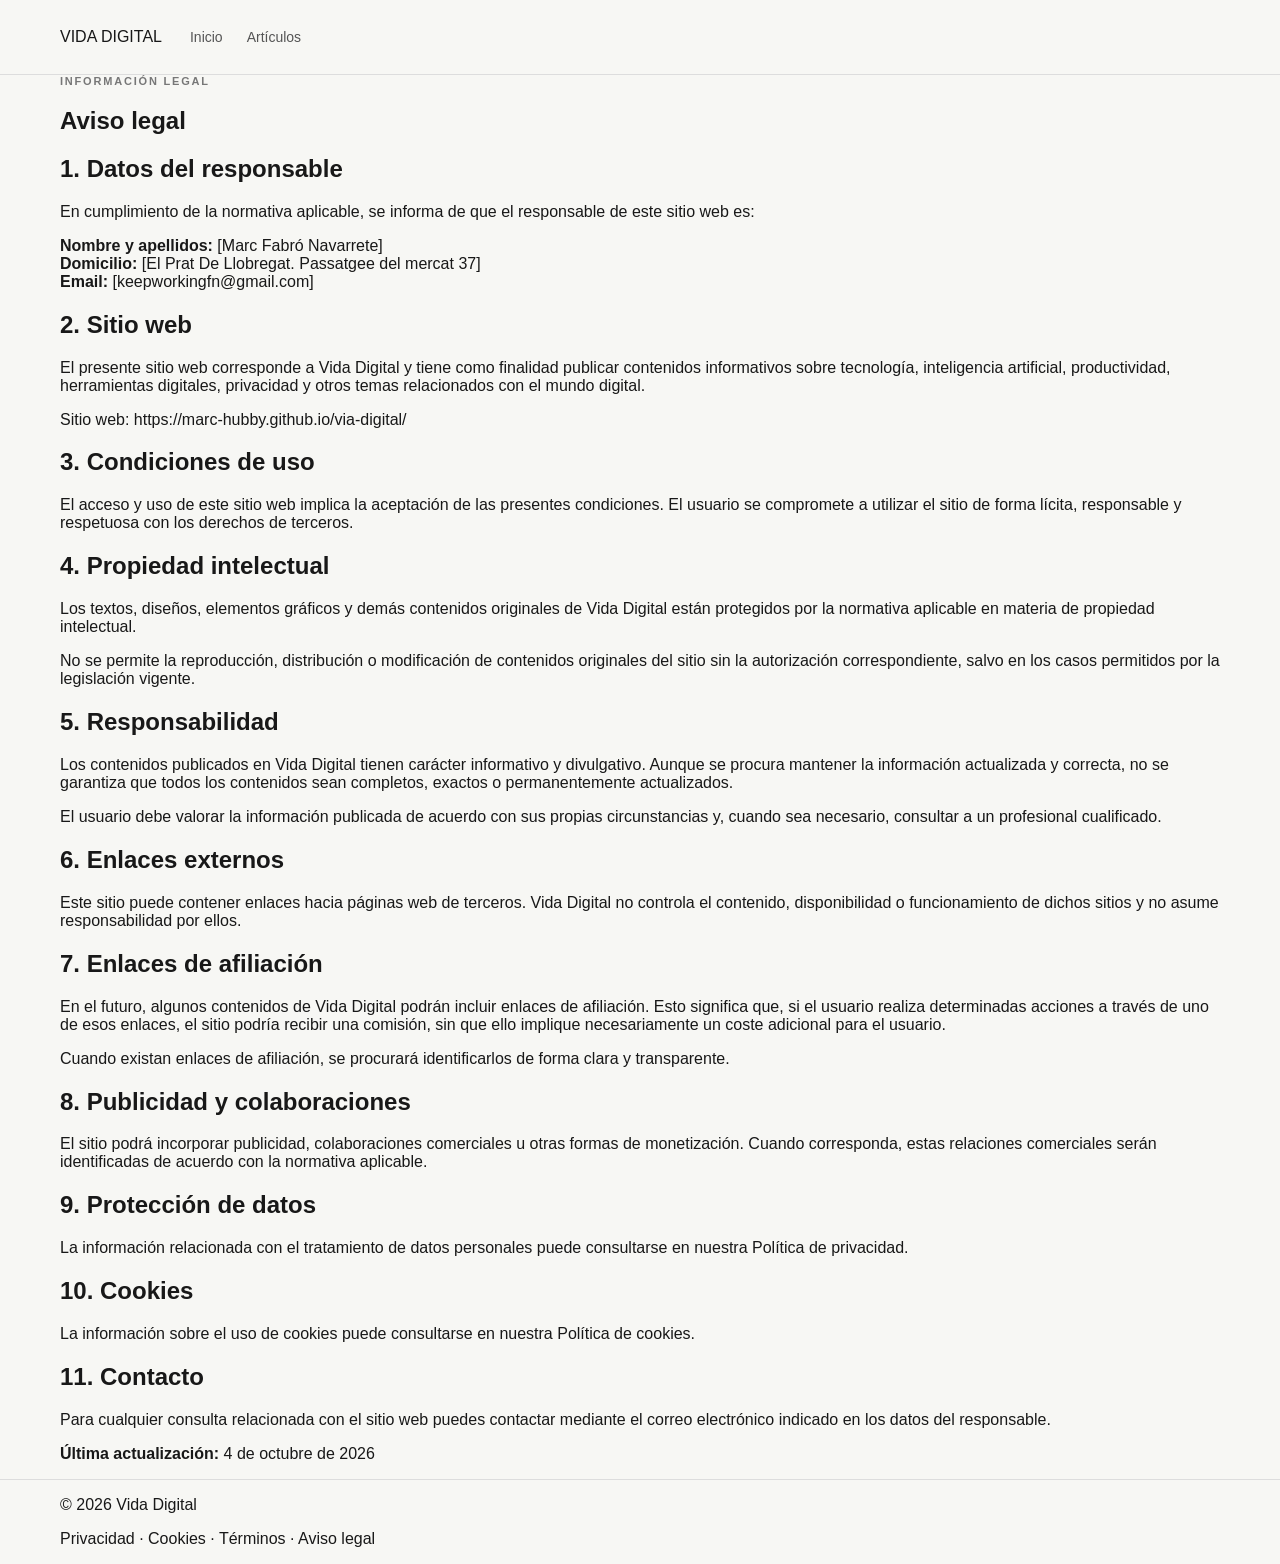
==== aviso-legal.html @ 733df55d "Create aviso-legal.html" ====
<!DOCTYPE html>
<html lang="es">
<head>
  <meta charset="UTF-8">
  <meta name="viewport" content="width=device-width, initial-scale=1.0">

  <title>Aviso legal | Vida Digital</title>

  <meta name="description" content="Aviso legal del sitio web Vida Digital.">

  <link rel="stylesheet" href="./styles.css?v=2">
</head>

<body>

<header class="site-header">
  <div class="wrap nav">
    <a class="brand" href="index.html">VIDA DIGITAL</a>

    <nav>
      <a href="index.html">Inicio</a>
      <a href="index.html#destacados">Artículos</a>
    </nav>
  </div>
</header>

<main>

  <article class="article wrap">

    <p class="eyebrow">INFORMACIÓN LEGAL</p>

    <h1>Aviso legal</h1>

    <h2>1. Datos del responsable</h2>

    <p>
      En cumplimiento de la normativa aplicable, se informa de que el responsable
      de este sitio web es:
    </p>

    <p>
      <strong>Nombre y apellidos:</strong> [Marc Fabró Navarrete]<br>
      <strong>Domicilio:</strong> [El Prat De Llobregat. Passatgee del mercat 37]<br>
      <strong>Email:</strong> [keepworkingfn@gmail.com]
    </p>

    <h2>2. Sitio web</h2>

    <p>
      El presente sitio web corresponde a Vida Digital y tiene como finalidad
      publicar contenidos informativos sobre tecnología, inteligencia artificial,
      productividad, herramientas digitales, privacidad y otros temas relacionados
      con el mundo digital.
    </p>

    <p>
      Sitio web:
      <a href="https://marc-hubby.github.io/via-digital/">
        https://marc-hubby.github.io/via-digital/
      </a>
    </p>

    <h2>3. Condiciones de uso</h2>

    <p>
      El acceso y uso de este sitio web implica la aceptación de las presentes
      condiciones. El usuario se compromete a utilizar el sitio de forma lícita,
      responsable y respetuosa con los derechos de terceros.
    </p>

    <h2>4. Propiedad intelectual</h2>

    <p>
      Los textos, diseños, elementos gráficos y demás contenidos originales de
      Vida Digital están protegidos por la normativa aplicable en materia de
      propiedad intelectual.
    </p>

    <p>
      No se permite la reproducción, distribución o modificación de contenidos
      originales del sitio sin la autorización correspondiente, salvo en los casos
      permitidos por la legislación vigente.
    </p>

    <h2>5. Responsabilidad</h2>

    <p>
      Los contenidos publicados en Vida Digital tienen carácter informativo y
      divulgativo. Aunque se procura mantener la información actualizada y
      correcta, no se garantiza que todos los contenidos sean completos,
      exactos o permanentemente actualizados.
    </p>

    <p>
      El usuario debe valorar la información publicada de acuerdo con sus propias
      circunstancias y, cuando sea necesario, consultar a un profesional
      cualificado.
    </p>

    <h2>6. Enlaces externos</h2>

    <p>
      Este sitio puede contener enlaces hacia páginas web de terceros.
      Vida Digital no controla el contenido, disponibilidad o funcionamiento
      de dichos sitios y no asume responsabilidad por ellos.
    </p>

    <h2>7. Enlaces de afiliación</h2>

    <p>
      En el futuro, algunos contenidos de Vida Digital podrán incluir enlaces de
      afiliación. Esto significa que, si el usuario realiza determinadas acciones
      a través de uno de esos enlaces, el sitio podría recibir una comisión,
      sin que ello implique necesariamente un coste adicional para el usuario.
    </p>

    <p>
      Cuando existan enlaces de afiliación, se procurará identificarlos de forma
      clara y transparente.
    </p>

    <h2>8. Publicidad y colaboraciones</h2>

    <p>
      El sitio podrá incorporar publicidad, colaboraciones comerciales u otras
      formas de monetización. Cuando corresponda, estas relaciones comerciales
      serán identificadas de acuerdo con la normativa aplicable.
    </p>

    <h2>9. Protección de datos</h2>

    <p>
      La información relacionada con el tratamiento de datos personales puede
      consultarse en nuestra
      <a href="privacy.html">Política de privacidad</a>.
    </p>

    <h2>10. Cookies</h2>

    <p>
      La información sobre el uso de cookies puede consultarse en nuestra
      <a href="cookies.html">Política de cookies</a>.
    </p>

    <h2>11. Contacto</h2>

    <p>
      Para cualquier consulta relacionada con el sitio web puedes contactar
      mediante el correo electrónico indicado en los datos del responsable.
    </p>

    <p>
      <strong>Última actualización:</strong> 4 de octubre de 2026
    </p>

  </article>

</main>

<footer class="site-footer">
  <div class="wrap">
    <p>© 2026 Vida Digital</p>
    <p>
      <a href="privacy.html">Privacidad</a> ·
      <a href="cookies.html">Cookies</a> ·
      <a href="terms.html">Términos</a> ·
      <a href="aviso-legal.html">Aviso legal</a>
    </p>
  </div>
</footer>

</body>
</html>
---- styles.css ----
*{box-sizing:border-box}html{scroll-behavior:smooth}body{margin:0;background:#f7f7f4;color:#181818;font-family:"DM Sans",sans-serif}a{text-decoration:none;color:inherit}.wrap{width:min(1160px,92%);margin:auto}header{position:sticky;top:0;z-index:20;background:#f7f7f4ee;backdrop-filter:blur(12px);border-bottom:1px solid #ddd}.nav{height:74px;display:flex;align-items:center;gap:28px}.logo{font:700 20px "Space Grotesk";display:flex;align-items:center;gap:9px;margin-right:auto}.logo b{display:grid;place-items:center;width:30px;height:30px;background:#171717;color:#fff;border-radius:9px}.nav nav{display:flex;gap:24px;font-size:14px;color:#555}.nav nav a:hover{color:#000}.menu{display:none;border:0;background:none;font-size:24px}.hero{padding:88px 0 75px;background:linear-gradient(135deg,#f7f7f4 54%,#e7e4da 54%)}.hero-grid{display:grid;grid-template-columns:1.1fr .8fr;gap:80px;align-items:center}.eyebrow{font-size:11px;letter-spacing:1.8px;font-weight:700;color:#777;margin:0 0 12px}.hero h1{font:700 clamp(45px,6vw,78px)/.95 "Space Grotesk";letter-spacing:-3px;margin:0 0 25px}.hero h1 i{font-style:normal;color:#777}.lead{font-size:18px;line-height:1.65;color:#5e5e5e;max-width:620px}.actions{display:flex;gap:10px;margin:30px 0}.btn{border:0;border-radius:10px;padding:14px 18px;font-weight:700;cursor:pointer;display:inline-flex;justify-content:center}.dark{background:#171717;color:#fff}.light{border:1px solid #cfcfc8;background:transparent}.proof{font-size:12px;color:#777}.hero-story{background:#171717;color:#fff;border-radius:24px;padding:28px;min-height:420px;display:flex;flex-direction:column;box-shadow:0 25px 60px #0002}.muted{font-size:10px;letter-spacing:1px;color:#888;display:flex;justify-content:space-between}.sphere{width:145px;height:145px;border-radius:50%;display:grid;place-items:center;font-size:58px;margin:42px auto 25px;background:radial-gradient(circle at 35% 30%,#fff,#aaa 28%,#333 70%);color:#111}.hero-story small,.card-body small,.small small,.cards small{font-size:10px;letter-spacing:1.4px;font-weight:700;color:#888}.hero-story h2{font:600 29px/1.08 "Space Grotesk";margin:10px 0}.hero-story p{color:#aaa;line-height:1.5}.hero-story a{margin-top:auto;font-weight:700;font-size:14px}.ticker{background:#171717;color:#fff}.ticker-in{height:50px;display:flex;align-items:center;gap:28px;overflow:hidden;white-space:nowrap;font-size:12px}.ticker-in b{color:#aaa}.section{padding:90px 0}.head{display:flex;justify-content:space-between;align-items:end;margin-bottom:32px}.head h2{font:600 40px "Space Grotesk";letter-spacing:-1.5px;margin:0}.head>a{font-size:13px;font-weight:700}.featured{display:grid;grid-template-columns:1.25fr .75fr;gap:22px}.main-card{background:#fff;border:1px solid #e1e1da;border-radius:20px;overflow:hidden}.visual{height:300px;display:grid;place-items:center}.ai{background:linear-gradient(135deg,#d8d6ff,#8986c5)}.visual b{font:700 105px "Space Grotesk";color:#fff8}.pad{padding:25px}.pad h3{font:600 31px/1.1 "Space Grotesk";margin:9px 0}.pad p{color:#666;line-height:1.55}.pad a,.money-box a,.split a{font-size:14px;font-weight:700}.stack{display:flex;flex-direction:column;gap:12px}.small{background:#fff;border:1px solid #e1e1da;border-radius:15px;padding:15px;display:flex;gap:15px;align-items:center}.thumb{width:80px;height:80px;border-radius:12px;display:grid;place-items:center;font:700 33px "Space Grotesk";flex:none}.money{background:#dcebd8}.privacy{background:#dfe9ef}.focus{background:#eee4d8}.small h3{font:600 17px/1.2 "Space Grotesk";margin:7px 0}.small a{font-size:11px;color:#777}.dark-section{background:#171717;color:#fff;padding:85px 0}.dark-section .head h2{color:#fff}.cards{display:grid;grid-template-columns:repeat(3,1fr);gap:15px}.cards article{border:1px solid #333;border-radius:16px;padding:25px;min-height:265px}.cards em{font:700 34px "Space Grotesk";color:#555;display:block;font-style:normal}.cards h3{font:600 23px/1.15 "Space Grotesk"}.cards p{color:#999;line-height:1.5}.money-grid{display:grid;grid-template-columns:1fr 1fr;gap:50px}.money-box{background:#e6efdf;border-radius:22px;padding:40px}.money-box>b{font:700 70px "Space Grotesk"}.money-box h3{font:600 31px "Space Grotesk"}.money-box p{color:#5c6258;line-height:1.6}.list{border-top:1px solid #ddd}.list article{display:flex;gap:20px;padding:22px 0;border-bottom:1px solid #ddd;font-weight:600}.list article>b{color:#999}.list small{display:block;color:#999;margin-top:6px;font-weight:400}.tools{background:#e9e7df;padding:80px 0}.badge{font-size:10px;background:#171717;color:#fff;border-radius:20px;padding:7px 10px}.tool-grid{display:grid;grid-template-columns:repeat(3,1fr);gap:15px}.tool-grid article{background:#fff;border:1px solid #ddd;border-radius:17px;padding:25px}.tool-grid article>span{width:45px;height:45px;border-radius:11px;background:#171717;color:#fff;display:grid;place-items:center;font-size:21px}.tool-grid h3{font:600 21px "Space Grotesk"}.tool-grid p{color:#666;line-height:1.5}.tool-grid button{border:0;background:none;padding:0;font-weight:700;cursor:pointer}.tool-grid output{display:block;color:#666;font-size:12px;margin-top:10px}.split{display:grid;grid-template-columns:1.2fr .8fr;gap:100px;align-items:center}.split h2{font:600 43px/1 "Space Grotesk";letter-spacing:-1.5px}.split p{color:#666;line-height:1.6}.steps{border-left:1px solid #ccc;padding-left:30px;display:grid;gap:22px}.steps b{font:700 28px "Space Grotesk";color:#aaa}.steps span{font:600 14px "DM Sans";color:#222;margin-left:15px}.newsletter{background:#d8e5cf;padding:70px 0}.news-grid{display:grid;grid-template-columns:1fr 1fr;gap:60px;align-items:center}.newsletter h2{font:600 40px "Space Grotesk";margin:0 0 10px}.newsletter p{color:#5e665a}.newsletter form{display:grid;grid-template-columns:1fr auto;gap:8px}.newsletter input,.search{border:1px solid #c8c8c0;background:#fff;border-radius:10px;padding:14px;font:14px "DM Sans";outline:none}.newsletter small{grid-column:1/-1;color:#70776a}.categories{display:grid;grid-template-columns:repeat(4,1fr);gap:12px}.categories a{background:#fff;border:1px solid #e0e0da;border-radius:15px;padding:22px;display:block}.categories a:first-letter{font-size:22px}.categories b{display:block;font:600 17px "Space Grotesk";margin-top:25px}.categories small{color:#777;display:block;margin-top:6px}.search{width:240px}footer{border-top:1px solid #ddd}.footer{display:grid;grid-template-columns:2fr 1fr 1fr;gap:60px;padding:60px 0 35px}.footer>div{display:flex;flex-direction:column;gap:9px}.footer .logo{margin:0}.footer p,.footer a:not(.logo){color:#777;font-size:13px}.copy{border-top:1px solid #ddd;padding:20px 0 30px;color:#999;font-size:11px}.modal{display:none;position:fixed;inset:0;background:#0008;z-index:50;place-items:center}.modal.open{display:grid}.modal-box{position:relative;background:#fff;border-radius:20px;padding:30px;width:min(430px,90%)}.modal-box>button{position:absolute;right:15px;top:10px;border:0;background:none;font-size:25px;cursor:pointer}.modal-box label{display:block;font-size:13px;font-weight:700;margin:15px 0}.modal-box input{display:block;width:100%;margin-top:6px;padding:12px;border:1px solid #ddd;border-radius:8px}.modal-box #result{font:700 25px "Space Grotesk";margin-top:20px}.toast{position:fixed;right:20px;bottom:20px;background:#171717;color:#fff;padding:13px 17px;border-radius:10px;transform:translateY(100px);transition:.25s;z-index:60}.toast.show{transform:none}@media(max-width:850px){.nav nav{display:none}.nav nav.open{display:flex;position:absolute;top:74px;left:0;right:0;background:#f7f7f4;flex-direction:column;padding:20px}.menu{display:block}.hero-grid,.featured,.money-grid,.split,.news-grid{grid-template-columns:1fr;gap:35px}.cards,.tool-grid{grid-template-columns:1fr}.categories{grid-template-columns:1fr 1fr}.hero{padding-top:55px}.footer{grid-template-columns:1fr 1fr}.head h2{font-size:32px}}@media(max-width:540px){.hero h1{font-size:47px}.section{padding:65px 0}.categories,.footer{grid-template-columns:1fr}.newsletter form{grid-template-columns:1fr}.newsletter small{grid-column:auto}.head{align-items:start;gap:18px;flex-direction:column}.search{width:100%}.actions{flex-wrap:wrap}.hero-story{min-height:380px}}


/* v2: recursos, cookies y pequeños detalles de conversión */
.section-intro{max-width:680px;color:var(--muted);margin-top:8px}.resource-grid{display:grid;grid-template-columns:repeat(3,1fr);gap:18px}.resource{border:1px solid #e8e8e8;border-radius:20px;padding:22px;display:flex;gap:16px;background:#fff}.resource>span{font-size:28px}.resource h3{margin:6px 0 8px}.resource p{color:var(--muted);margin:0 0 14px}.resource a{font-weight:700}.cookie-banner{position:fixed;left:20px;right:20px;bottom:20px;z-index:50;background:#111;color:#fff;border-radius:18px;padding:18px 20px;display:flex;align-items:center;justify-content:space-between;gap:20px;box-shadow:0 15px 50px rgba(0,0,0,.22)}.cookie-banner p{margin:5px 0 0;color:#cfcfcf;max-width:760px;font-size:14px}.cookie-actions{display:flex;gap:10px;flex-shrink:0}.cookie-banner .light{background:#fff;color:#111}@media(max-width:800px){.resource-grid{grid-template-columns:1fr}.cookie-banner{flex-direction:column;align-items:flex-start}.cookie-actions{width:100%}.cookie-actions button{flex:1}}
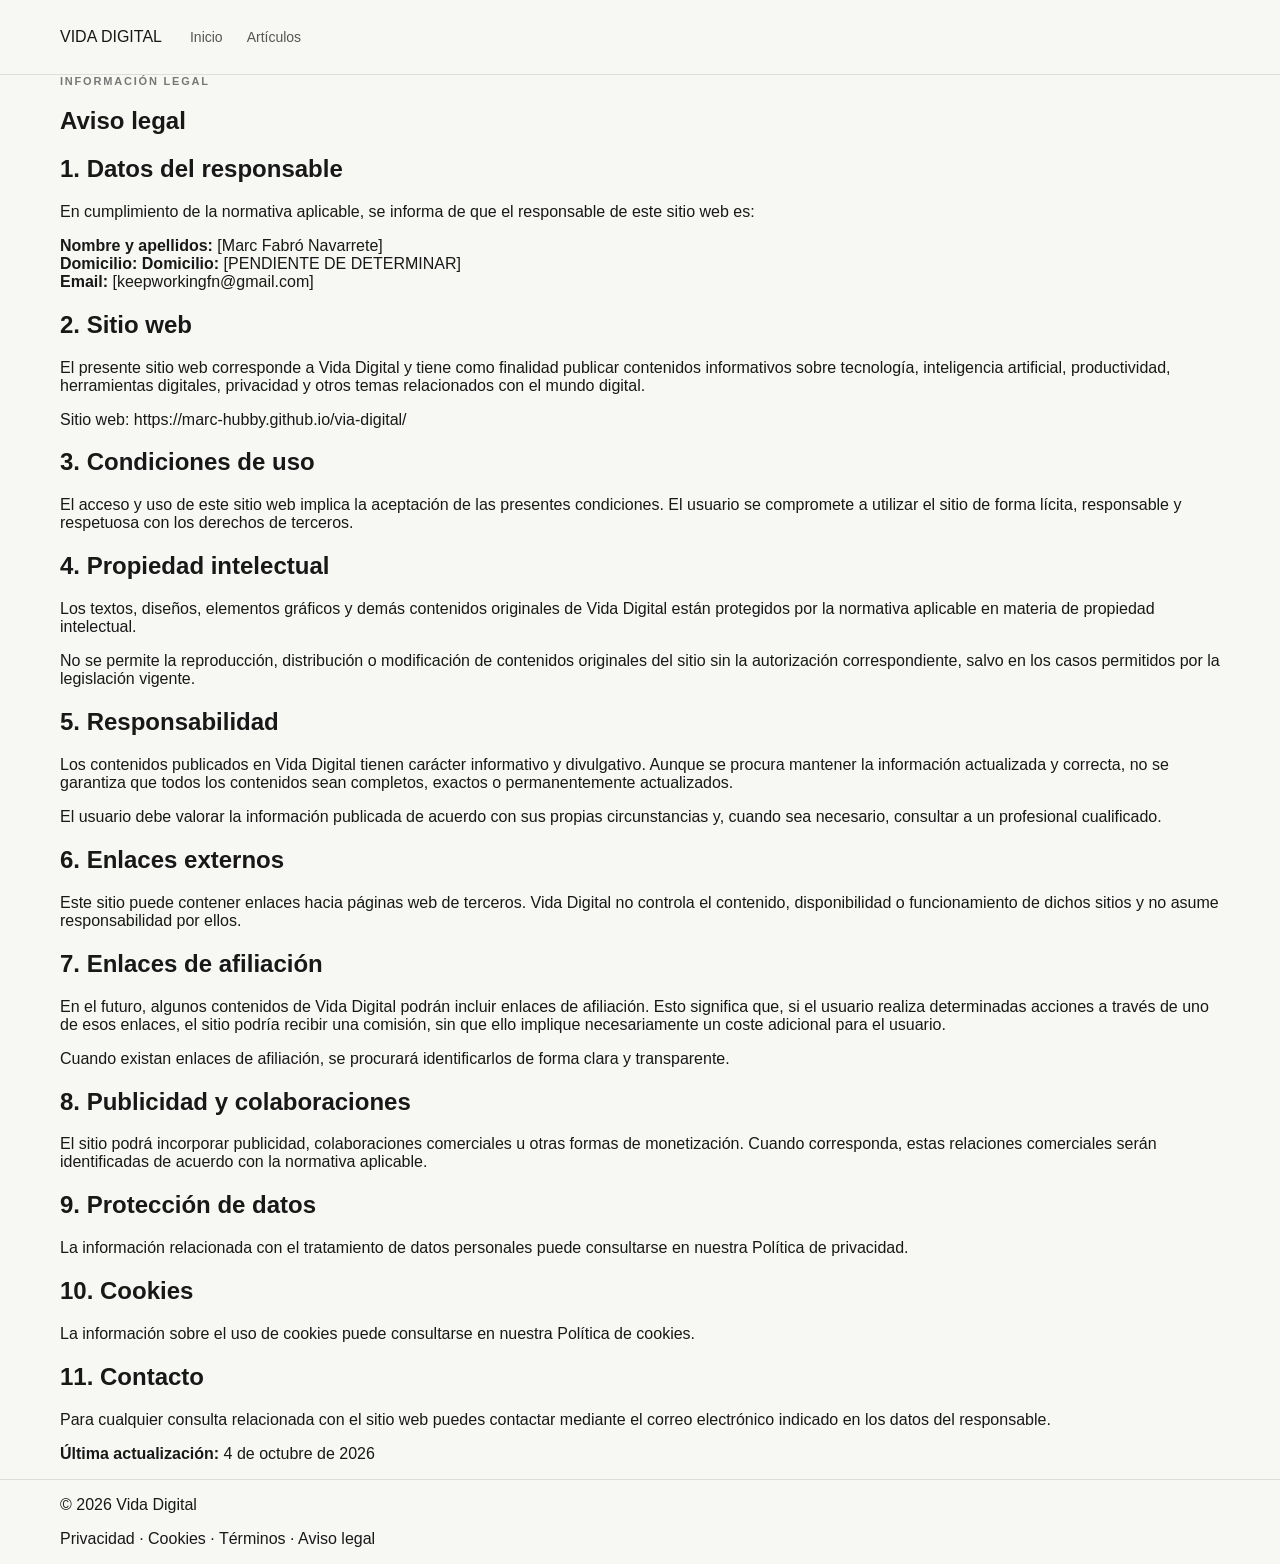
==== commit 97864c15: "Update domicilio to 'PENDIENTE DE DETERMINAR'" ====
--- a/aviso-legal.html
+++ b/aviso-legal.html
@@ -41,7 +41,7 @@
 
     <p>
       <strong>Nombre y apellidos:</strong> [Marc Fabró Navarrete]<br>
-      <strong>Domicilio:</strong> [El Prat De Llobregat. Passatgee del mercat 37]<br>
+      <strong>Domicilio:</strong> <strong>Domicilio:</strong> [PENDIENTE DE DETERMINAR]<br>
       <strong>Email:</strong> [keepworkingfn@gmail.com]
     </p>
 
